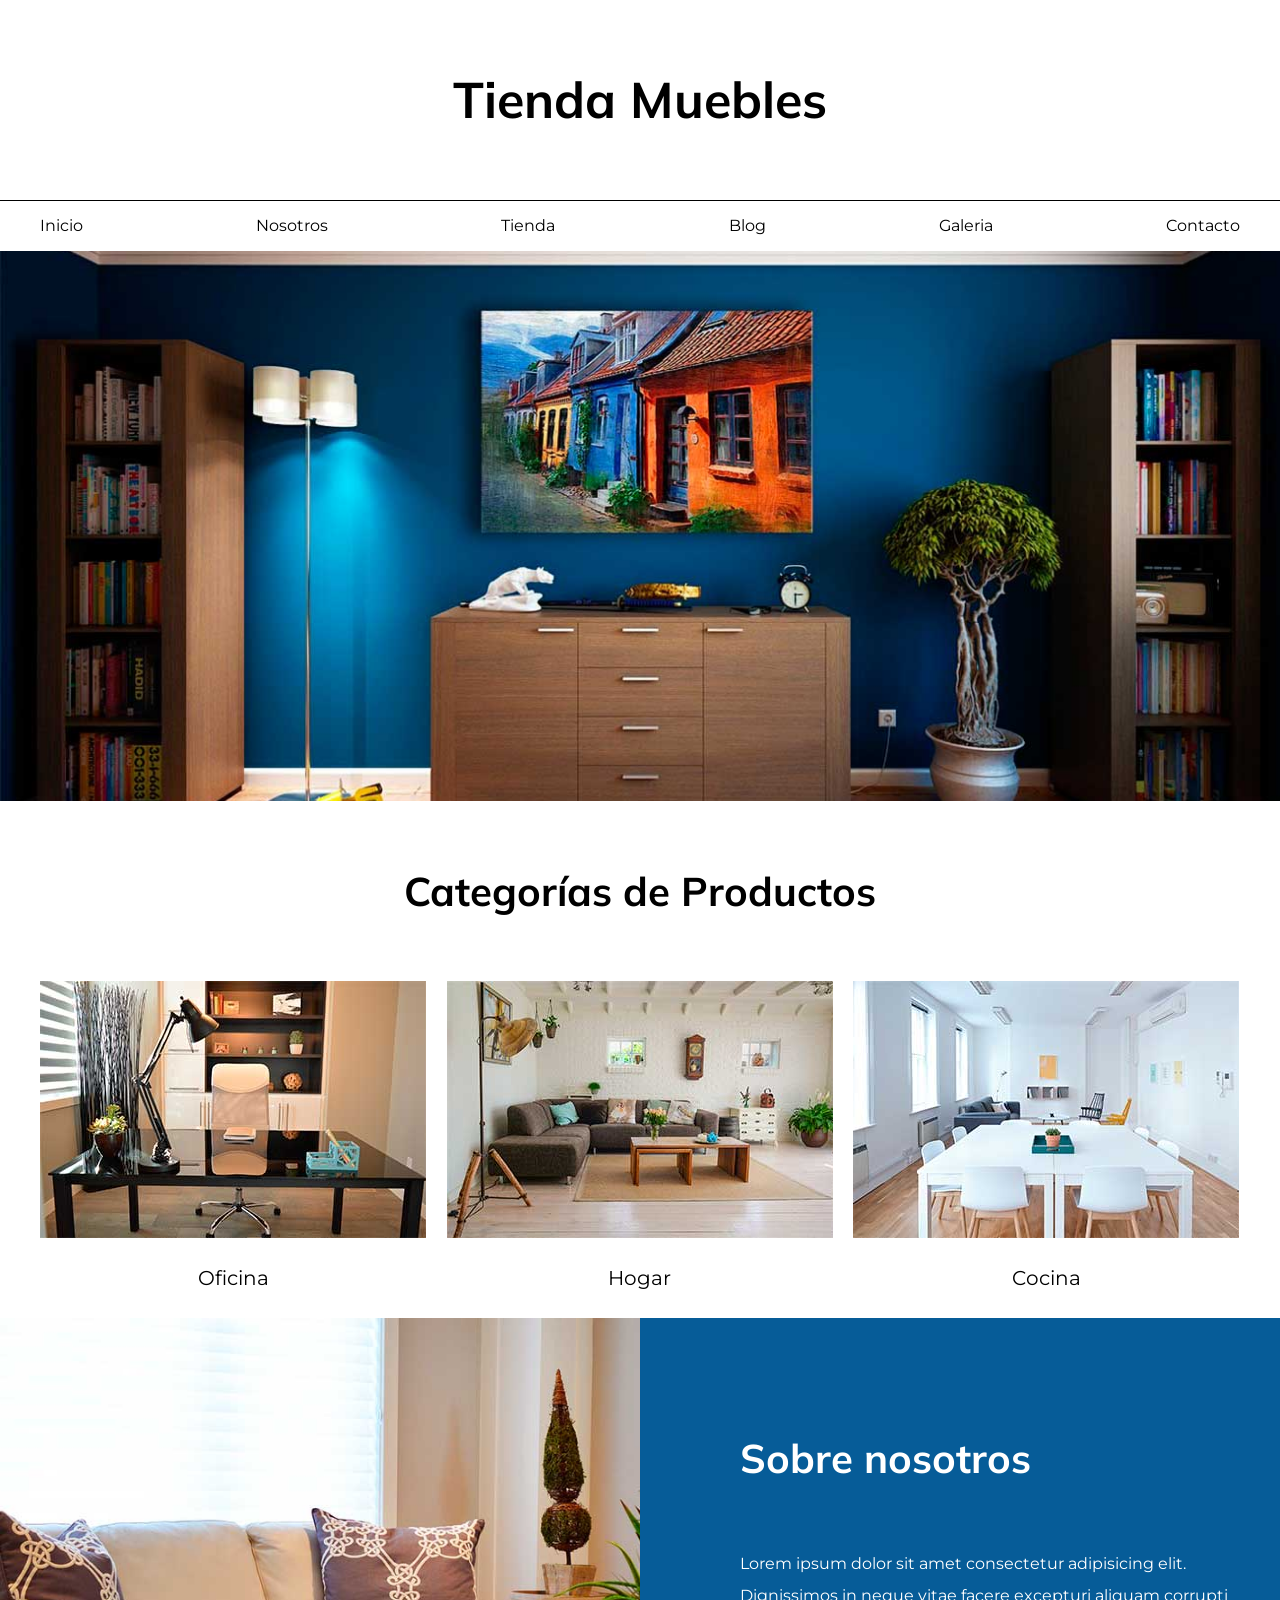
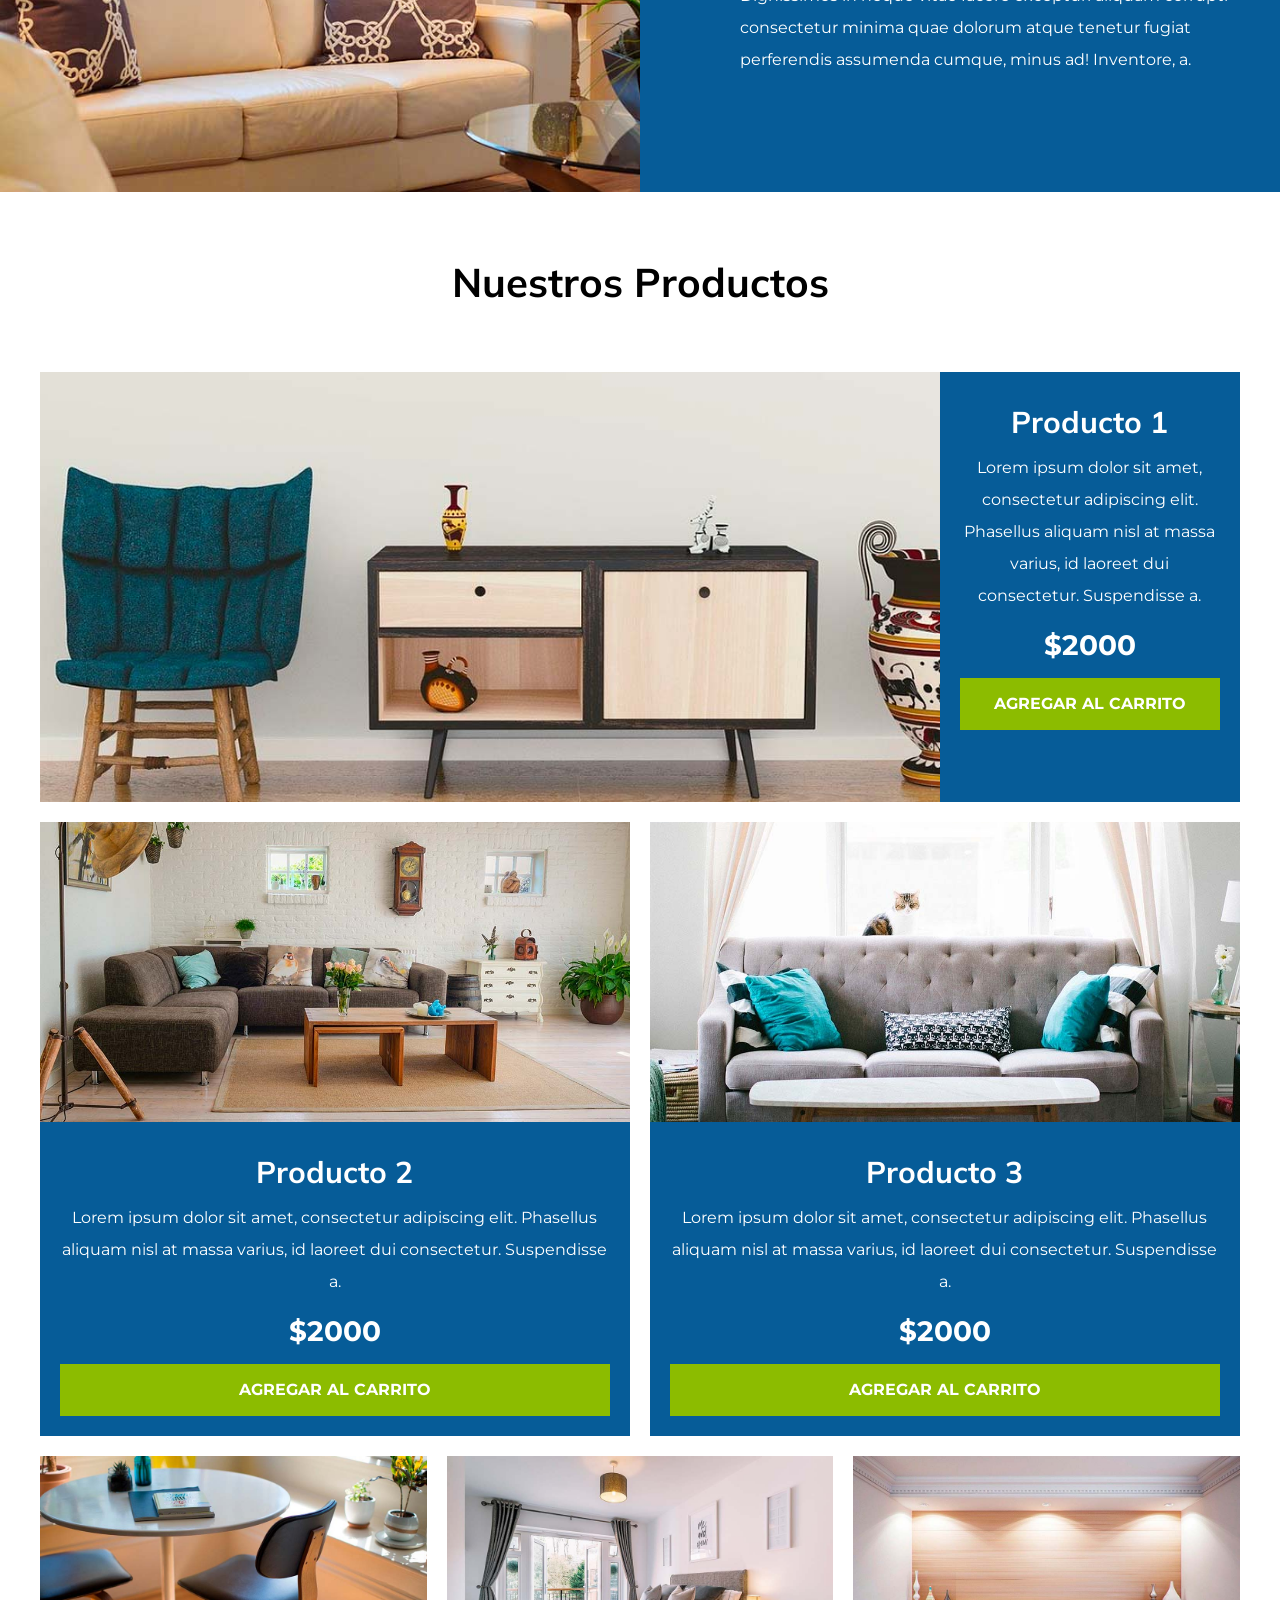
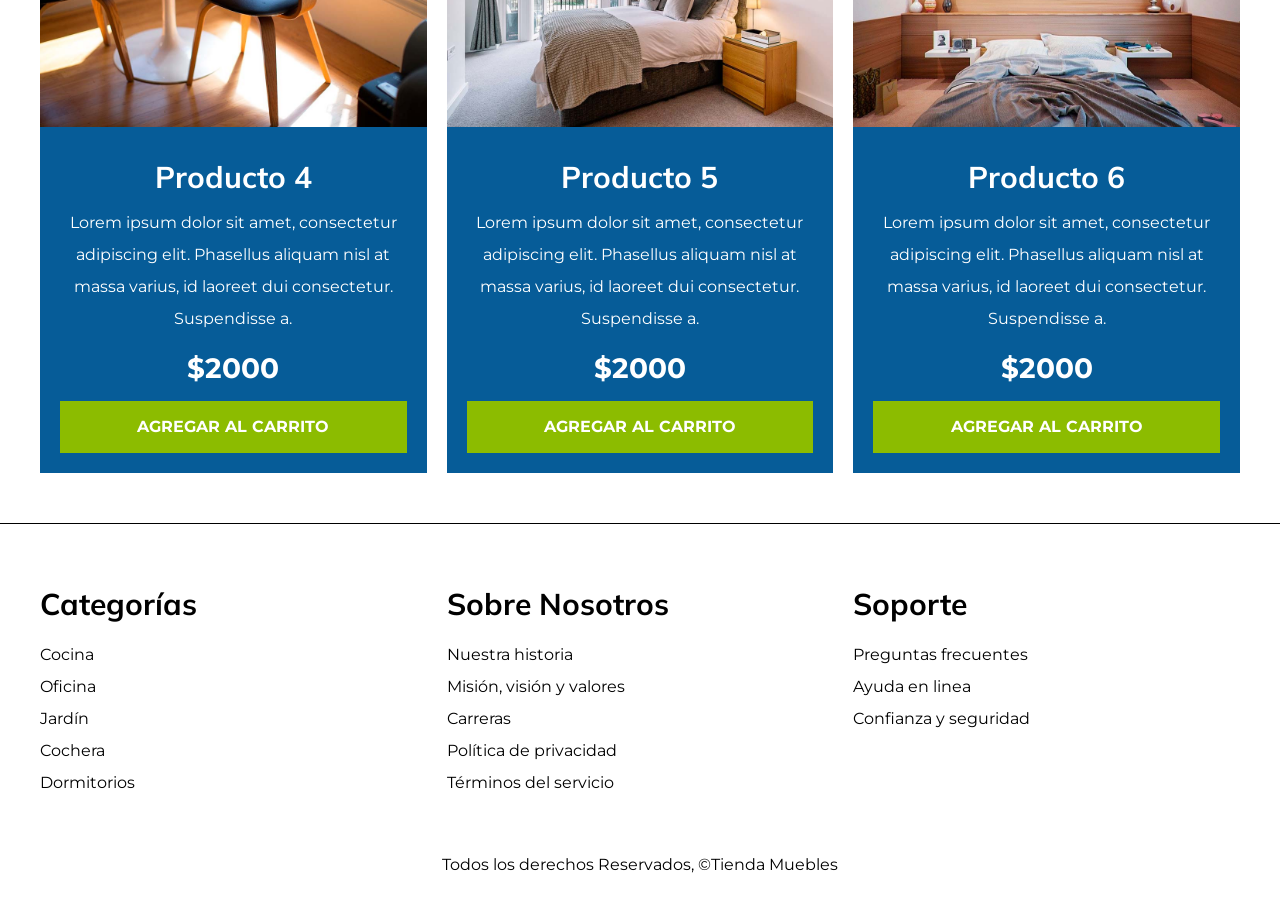
==== index.html @ 6b9de5be "first commit" ====
<!DOCTYPE html>
<html lang="es">
<head>
    <meta charset="UTF-8">
    <meta http-equiv="X-UA-Compatible" content="IE=edge">
    <meta name="viewport" content="width=device-width, initial-scale=1.0">
    <link rel="icon" type="image/png" href="logo/css2.png">
    <link rel="stylesheet" href="css/normalize.css" <link rel="preconnect" href="https://fonts.googleapis.com">
    <link rel="preconnect" href="https://fonts.gstatic.com" crossorigin>
    <link href="https://fonts.googleapis.com/css2?family=Montserrat:ital,wght@0,500;0,700;1,300&family=Mulish&display=swap" rel="stylesheet">
    <link rel="stylesheet" href="css/styles.css">
    <title>Ecommerce - Index</title>
</head>
<body>
   <header>
    <h1 class="nombre-sitio">Tienda <span>Muebles</span></h1>
   </header> 

   <div class="contenedor-navegacion">
    <nav class="navegacion-principal contenedor">
        <a href="index.html">Inicio</a>
        <a href="nosotros.html" target="_blank">Nosotros</a>
        <a href="tienda.html" target="_blank">Tienda</a>
        <a href="blog.html" target="_blank">Blog</a>
        <a href="galeria.html" target="_blank">Galeria</a>
        <a href="contacto.html" target="_blank">Contacto</a>        
       </nav>
   </div>   
   <!--La imagen principal la cargamos desde CSS-->
   <div class="hero"></div>

   


    <section class="contenedor categorias">
        <h2 class="lista-categorias">Categorías de Productos</h2>
        <div class="listado-categorias"> <!--Este div es para poder aplicarle Grid a las categorias-->
            <div class="categoria">
                <img src="img/categoria1.jpg" alt="Imágen categoría" title="Categoria1">
                <a href="">Oficina</a>
            </div>
            <div class="categoria">
                <img src="img/categoria2.jpg" alt="Imágen categoría" title="Categoria1">
                <a href="">Hogar</a>
            </div>
            <div class="categoria">
                <img src="img/categoria3.jpg" alt="Imágen categoría" title="Categoria1">
                <a href="">Cocina</a>
            </div>            
        </div> 
    </section>

    
    <section class="sobre-nosotros">
        <div class="contenedor sobre-nosotros-grid">
            <div class="texto-nosotros">
                <h2>Sobre nosotros</h2>
                <p>Lorem ipsum dolor sit amet consectetur adipisicing elit. Dignissimos in neque vitae facere excepturi aliquam corrupti consectetur minima quae dolorum atque tenetur fugiat perferendis assumenda cumque, minus ad! Inventore, a.</p>
            </div>            
        </div>       
    </section>
    
 <main class="contenido-principal contenedor">    
        <h2 class="text-center">Nuestros Productos</h2>
        <div class="listado-productos">
            <div class="producto">
                <img src="img/producto1.jpg" alt="Producto 1">
                <div class="texto-producto">
                    <h3>Producto 1</h3>
                    <p>Lorem ipsum dolor sit amet, consectetur adipiscing elit. Phasellus aliquam nisl at massa varius, id laoreet dui consectetur. Suspendisse a.</p>
                    <p class="precio">$2000</p>
                    <a class="btn" href="#">Agregar al carrito</a>
                </div><!--Info del producto-->
            </div> <!--Producto-->
            <div class="producto">
                <img src="img/producto2.jpg" alt="Producto 2">
                <div class="texto-producto">
                    <h3>Producto 2</h3>
                    <p>Lorem ipsum dolor sit amet, consectetur adipiscing elit. Phasellus aliquam nisl at massa varius, id laoreet dui consectetur. Suspendisse a.</p>
                    <p class="precio">$2000</p>
                    <a class="btn" href="#">Agregar al carrito</a>
                </div>
            </div> <!--Producto-->
            <div class="producto">
                <img src="img/producto3.jpg" alt="Producto 3">
                <div class="texto-producto">
                    <h3>Producto 3</h3>
                    <p>Lorem ipsum dolor sit amet, consectetur adipiscing elit. Phasellus aliquam nisl at massa varius, id laoreet dui consectetur. Suspendisse a.</p>
                    <p class="precio">$2000</p>
                    <a class="btn" href="#">Agregar al carrito</a>
                </div>
            </div> <!--Producto-->
            <div class="producto">
                <img src="img/producto4.jpg" alt="Producto 4">
                <div class="texto-producto">
                    <h3>Producto 4</h3>
                    <p>Lorem ipsum dolor sit amet, consectetur adipiscing elit. Phasellus aliquam nisl at massa varius, id laoreet dui consectetur. Suspendisse a.</p>
                    <p class="precio">$2000</p>
                    <a class="btn" href="#">Agregar al carrito</a>
                </div>
            </div> <!--Producto-->
            <div class="producto">
                <img src="img/producto5.jpg" alt="Producto 5">
                <div class="texto-producto">
                    <h3>Producto 5</h3>
                    <p>Lorem ipsum dolor sit amet, consectetur adipiscing elit. Phasellus aliquam nisl at massa varius, id laoreet dui consectetur. Suspendisse a.</p>
                    <p class="precio">$2000</p>
                    <a class="btn" href="#">Agregar al carrito</a>
                </div>
            </div> <!--Producto-->
            <div class="producto">
                <img src="img/producto6.jpg" alt="Producto 6">
                <div class="texto-producto">
                    <h3>Producto 6</h3>
                    <p>Lorem ipsum dolor sit amet, consectetur adipiscing elit. Phasellus aliquam nisl at massa varius, id laoreet dui consectetur. Suspendisse a.</p>
                    <p class="precio">$2000</p>
                    <a class="btn" href="#">Agregar al carrito</a>
                </div>
            </div> <!--Producto-->
        </div>  <!--Fin del listado de productos-->  
            
</main>
<footer class="site-footer">
    <div class="grid-footer contenedor">
        <div>
            <h3>Categorías</h3>
            <nav class="footer-menu">
            <a href="#">Cocina</a>
            <a href="#">Oficina</a>
            <a href="#">Jardín</a>
            <a href="#">Cochera</a>
            <a href="#">Dormitorios</a>            
             </nav>
        </div>
        <div>
            <h3>Sobre Nosotros</h3>       
            <nav class="footer-menu">
            <a href="#">Nuestra historia</a>
            <a href="#">Misión, visión y valores</a>
            <a href="#">Carreras</a>
            <a href="#">Política de privacidad</a>
            <a href="#">Términos del servicio</a>            
            </nav>
        </div>
        <div>
            <h3>Soporte</h3>
            <nav class="footer-menu">
            <a href="#">Preguntas frecuentes</a>
            <a href="#">Ayuda en linea</a>
            <a href="#">Confianza y seguridad</a>                        
        </nav>
        </div> 
    </div> 
    
<p class="copyright">Todos los derechos Reservados, &copy;Tienda Muebles</p>

</footer>   
        

    
</body>
</html>
---- css/styles.css ----
/*TRUCOS QUE SIEMPRE DEBEN IR EN EL CSS*/
html {
    box-sizing: border-box;
    font-size: 62.5%;
}
*, *:before, *:after {
    box-sizing: inherit;
}

/*Globales*/
h1, h2, h3 {
    font-family: 'Mulish', sans-serif;
    margin: 0 0 5rem 0;
}
h3 {
    font-size: 3rem;
}
h2 {
    font-size: 4rem;
}
h1 {
    font-size: 5rem;
}

a {
    text-decoration: none;
    color: black;
}
img {
    max-width: 100%;
    display: block;
}
.btn {
    background-color: #8cbc00;
    display: block;
    color: white;
    text-transform: uppercase;
    font-weight: 700;
    padding: 1rem;
    transition: background-color .3s ease-out;
    text-align: center;
    border: none;
}
.btn:hover {
    background-color: #769c02;
    cursor: pointer;
}
body {
    font-family: 'Montserrat', sans-serif;
    font-size: 1.6rem;
    line-height: 2;
}
/*Utilidades*/
.text-center {
    text-align: center;
}
.max-with-30 {
    max-width: 30rem;
}

/*Navegacion principal*/
.nombre-sitio {
    margin-top: 5rem;    
    text-align: center;
    
}
.navegacion-principal {
    border-color: grey;       
    padding: 2rem 0;
    display: flex;
    flex-direction: row;
    justify-content:space-between;
    height: 50px;
    align-items: center;
    
}
.hero {
    background-image: url(../img/principal.jpg);
    height: 55rem;
    background-repeat: no-repeat;    
    background-size:cover;  
    background-position: center center;
    
}
.contenedor {
    max-width: 120rem;
    margin: 0 auto;
    
}
.contenedor-navegacion {
    border-top: .1rem solid; 
}

/*Categorias*/
.lista-categorias {
    text-align: center;
}  
.categorias {
    padding-top: 5rem;
}  
.categoria a {
    text-align: center;
    display: block;
    padding: 2rem;
    font-size: 2rem;
}
.categoria a:hover {
    background-color: #065C98 ;
    color: white;
    border-bottom-right-radius: 1rem;
    display: block;
}

.listado-categorias {
    display: grid;
    grid-template-columns: repeat(3, 1fr) ;
    gap: 2rem ;    
}

/*Bloque sobre nosotros*/

.sobre-nosotros{
    background-image: linear-gradient(to right, transparent 50%, #065C98 50%, #065C98 100% ), url(../img/nosotros.jpg);
    padding: 10rem 0;
    background-repeat: no-repeat;
    background-size: 100%, 90rem;
}
.sobre-nosotros-grid {    
    display:flex;
    justify-content: flex-end;
}
.texto-nosotros{
    flex-basis: 50%;
    padding-left: 10rem;
    color: white; 


}

/*Bloque nuestros productos*/
.contenido-principal {
    padding-top: 5rem;
}

.listado-productos{
    display: grid;
    grid-template-columns: repeat(6, 1fr);
    gap: 2rem; 
}
.producto:nth-child(1){
   grid-column-start: 1;
   grid-column-end: 7;
   display: grid;
   grid-template-columns: 3fr 1fr; 
}
.producto:nth-child(1) img {
    height: 43rem;
    width: 100%;
    object-fit: cover;
    
}
.producto:nth-child(2){
    grid-column-start: 1;
    grid-column-end: 4;
}
.producto:nth-child(2) img{
    height: 30rem;
    width: 100%;
    object-fit: cover;
}
.producto:nth-child(3){
    grid-column-start: 4;
    grid-column-end: 7;
}
.producto:nth-child(3) img{
    height: 30rem;
    width: 100%;
    object-fit: cover;
}

.producto:nth-child(4){
    grid-column-start: 1;
    grid-column-end: 3;
}
.producto:nth-child(5){
    grid-column-start: 3;
    grid-column-end: 5;
}
.producto:nth-child(6){
    grid-column-start: 5;
    grid-column-end: 7;
}   

.producto {
 background-color: #065C98;
}

.texto-producto{
    text-align: center;
    color: white;
    padding: 2rem;
}
.texto-producto h3{
    margin: 0;
}
.texto-producto p{
    margin: 0 0 .5rem 0;
}

.texto-producto .precio {
    font-size: 2.8rem;
    font-weight: 700;
}

/*Footer*/

.site-footer h3 {
    margin-bottom: .5rem;
}

.site-footer {
    border-top: 1px solid black;
    margin-top: 5rem;
    padding-top: 5rem;
}
.grid-footer {
    display: grid;
    grid-template-columns: repeat(3, 1fr);
    gap: 2rem;
}

.footer-menu a {
    display: block;    
    
}

.copyright {
    text-align: center;
    margin-top: 5rem;
}

/*Nosotros*/

.contenido-nosotros {
    display: grid;
    grid-template-columns: 1fr 2fr;
    grid-template-columns: repeat(auto-fit, minmax(25rem, 1fr));
    column-gap: 4rem;
}

.informacion-nosotros {
    display: flex;
    flex-direction: column;
    justify-content: center;
}

/*Blog*/

.contenedor-blog {
    display: grid;
    grid-template-columns: 2fr 1fr;
    column-gap: 4rem;
}

.entrada {
    border-bottom: 2px solid grey;
    padding-bottom: 4rem;
    margin-bottom: 2rem;
}

.entrada:last-of-type {
    border: none;
}

.entrada-meta{
    display: flex;
    justify-content: space-between;
}

.entrada-meta p {
    font-weight: 900;
}

.entrada-meta span {
    color: #065C98
}

.contenido-entrada-blog {
    width: 60rem;
    margin: 0 auto;
}

/*Galeria*/

.galeria{
    list-style: none;
    padding: 0;
    margin: 0;
    display: grid;
    grid-template-columns: repeat(3, 1fr);
    gap: 2rem;   
}

.galeria img {
    height: 40rem;
    width: 40rem;
    object-fit:cover;
}

/*Formulario*/

.formulario{
    max-width: 60rem;
    margin: 0 auto;
}

.formulario fieldset {
    border: 1px solid black;
    margin-bottom: 2rem;
}

.formulario legend {
    background-color: #005485;
    width: 100%;
    text-align: center;
    color: white;
    text-transform: uppercase;
    font-weight: 700;
    padding: 1rem;
    margin-bottom: 4rem;
}

.campo {
    display: flex;
    margin-bottom: 2rem;
}

.campo label {
    flex-basis: 10rem;

}

.campo .input, .campo select, .campo textarea {
    flex: 1;
    border: 1px solid black;
    padding: 1rem;
}
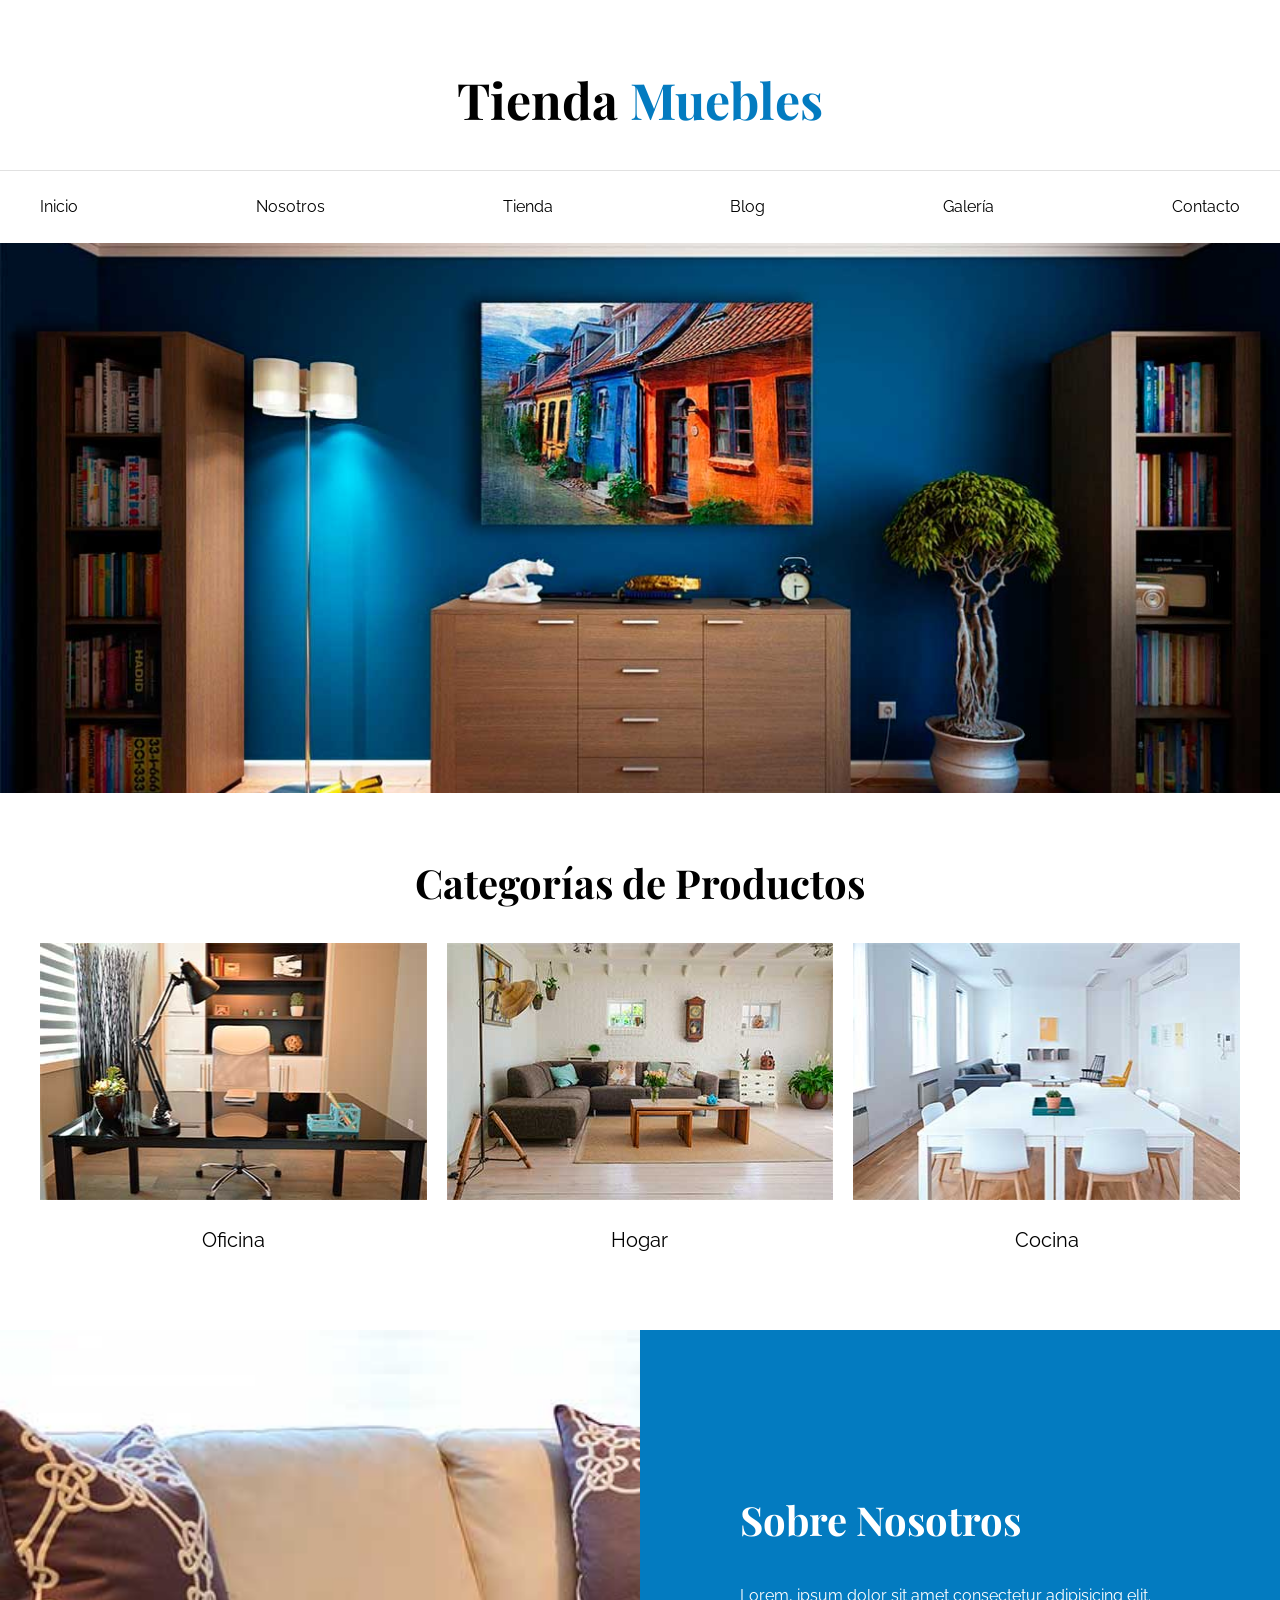
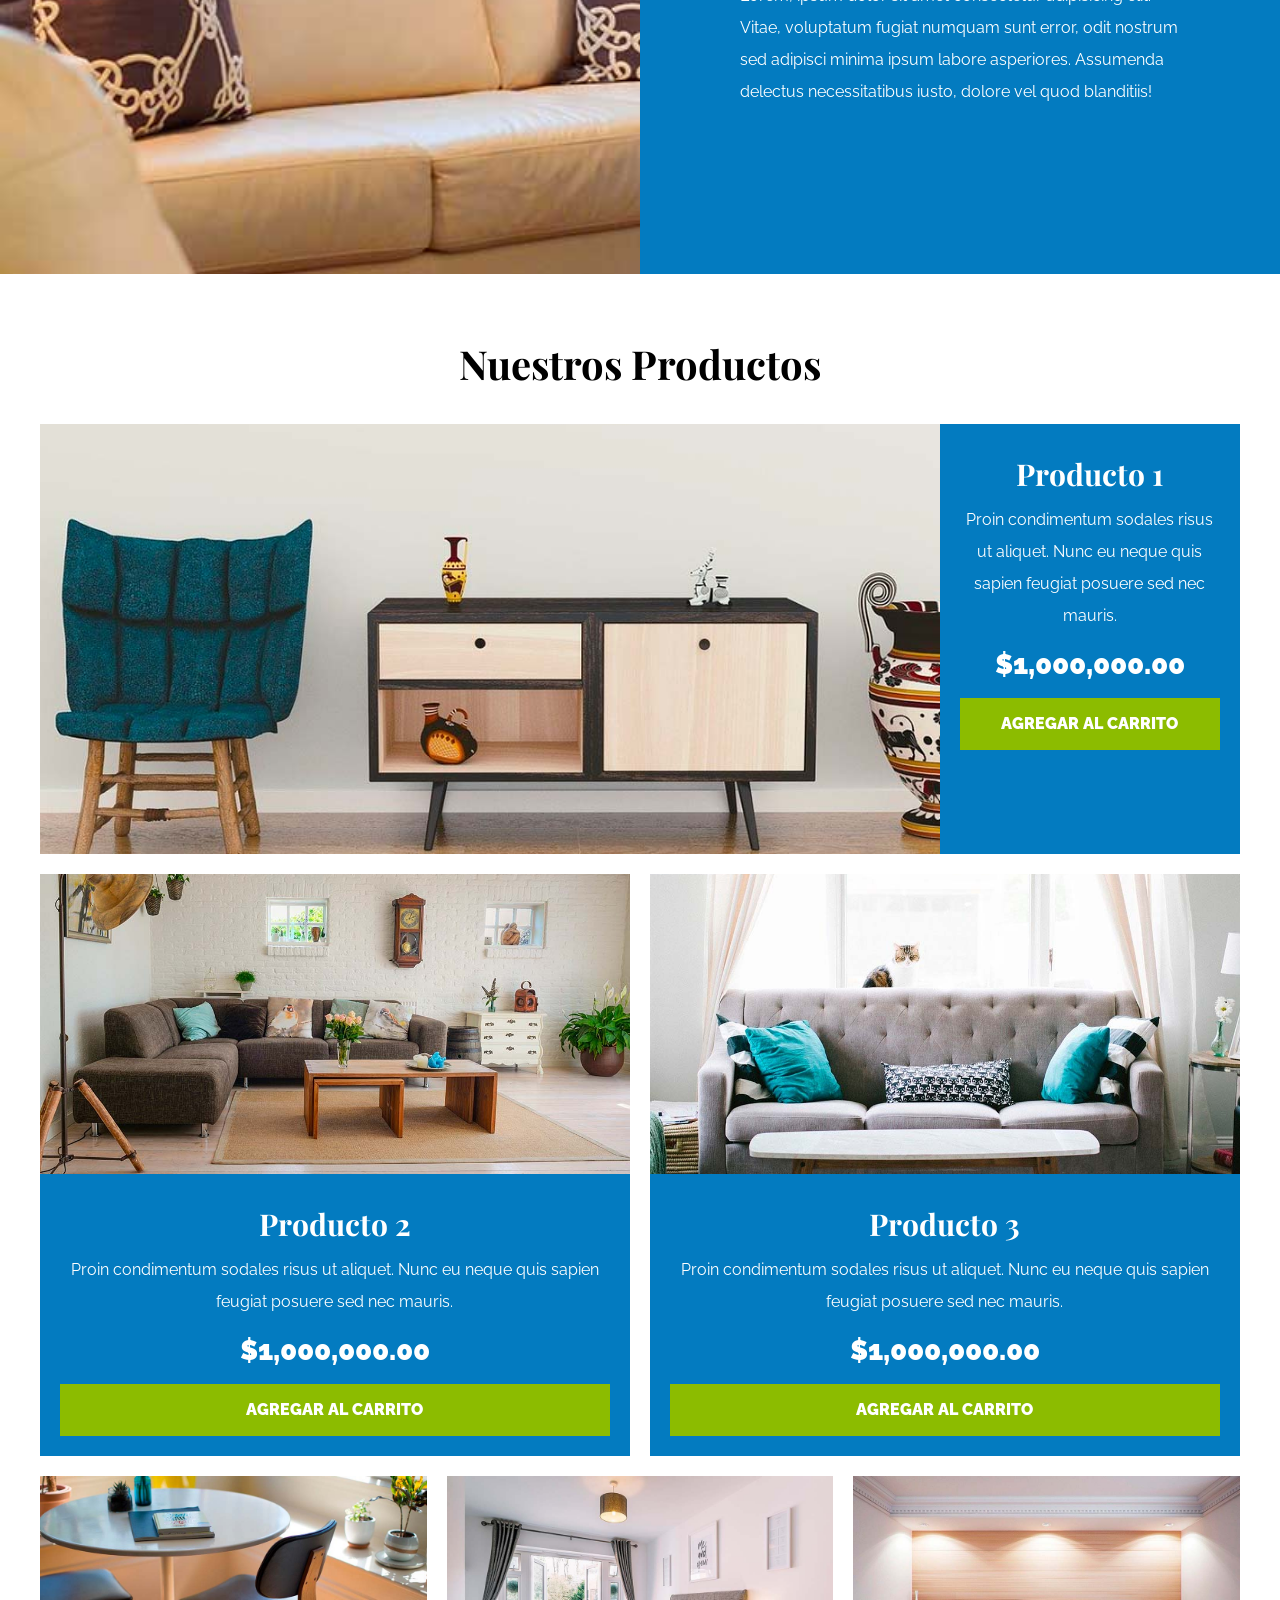
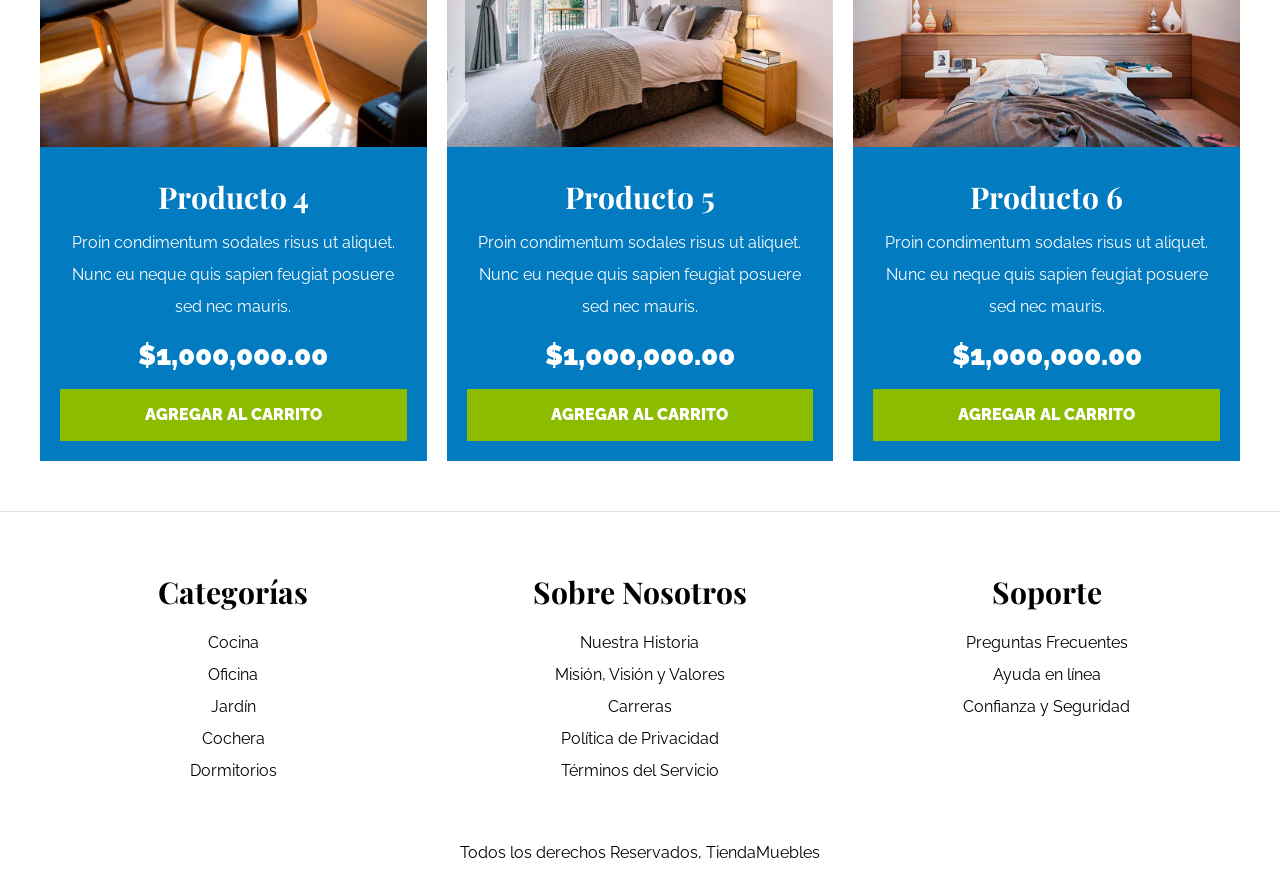
==== commit ac09c5cc: "Se sube el proyecto" ====
--- a/index.html
+++ b/index.html
@@ -4,159 +4,184 @@
     <meta charset="UTF-8">
     <meta http-equiv="X-UA-Compatible" content="IE=edge">
     <meta name="viewport" content="width=device-width, initial-scale=1.0">
-    <link rel="icon" type="image/png" href="logo/css2.png">
-    <link rel="stylesheet" href="css/normalize.css" <link rel="preconnect" href="https://fonts.googleapis.com">
-    <link rel="preconnect" href="https://fonts.gstatic.com" crossorigin>
-    <link href="https://fonts.googleapis.com/css2?family=Montserrat:ital,wght@0,500;0,700;1,300&family=Mulish&display=swap" rel="stylesheet">
-    <link rel="stylesheet" href="css/styles.css">
-    <title>Ecommerce - Index</title>
+    <title>Ecommerce - Home</title>
+    <link rel="stylesheet" href="css/normalize.css">
+    <link rel="preconnect" href="https://fonts.googleapis.com">
+<link rel="preconnect" href="https://fonts.gstatic.com" crossorigin>
+<link href="https://fonts.googleapis.com/css2?family=Playfair+Display:wght@700&family=Raleway:wght@400;700;900&display=swap" rel="stylesheet">
+    <link rel="stylesheet" href="css/app.css">
 </head>
 <body>
-   <header>
-    <h1 class="nombre-sitio">Tienda <span>Muebles</span></h1>
-   </header> 
-
-   <div class="contenedor-navegacion">
-    <nav class="navegacion-principal contenedor">
-        <a href="index.html">Inicio</a>
-        <a href="nosotros.html" target="_blank">Nosotros</a>
-        <a href="tienda.html" target="_blank">Tienda</a>
-        <a href="blog.html" target="_blank">Blog</a>
-        <a href="galeria.html" target="_blank">Galeria</a>
-        <a href="contacto.html" target="_blank">Contacto</a>        
-       </nav>
-   </div>   
-   <!--La imagen principal la cargamos desde CSS-->
-   <div class="hero"></div>
-
-   
+    <header>
+        <h1 class="nombre-sitio">Tienda <span> Muebles </span></h1>
+    </header>
+    
+    <div class="contenedor-navegacion">
+        <nav class="nav-principal contenedor">
+            <a href="index.html">Inicio</a>
+            <a href="nosotros.html">Nosotros</a>
+            <a href="tienda.html">Tienda</a>
+            <a href="blog.html">Blog</a>
+            <a href="galeria.html">Galería</a>
+            <a href="contacto.html">Contacto</a>
+        </nav>
+    </div>
 
 
+    <div class="hero"></div>
+
     <section class="contenedor categorias">
-        <h2 class="lista-categorias">Categorías de Productos</h2>
-        <div class="listado-categorias"> <!--Este div es para poder aplicarle Grid a las categorias-->
+        <h2 class="text-center">Categorías de Productos</h2>
+
+        <div class="listado-categorias">
             <div class="categoria">
-                <img src="img/categoria1.jpg" alt="Imágen categoría" title="Categoria1">
-                <a href="">Oficina</a>
+                <img src="img/categoria1.jpg" alt="Imagen Categoría" />
+                <a href="#">Oficina</a>
             </div>
+
             <div class="categoria">
-                <img src="img/categoria2.jpg" alt="Imágen categoría" title="Categoria1">
-                <a href="">Hogar</a>
+                <img src="img/categoria2.jpg" alt="Imagen Categoría" />
+                <a href="#">Hogar</a>
             </div>
+
             <div class="categoria">
-                <img src="img/categoria3.jpg" alt="Imágen categoría" title="Categoria1">
-                <a href="">Cocina</a>
-            </div>            
-        </div> 
+                <img src="img/categoria3.jpg" alt="Imagen Categoría" />
+                <a href="#">Cocina</a>
+            </div>
+        </div>
     </section>
 
-    
+
     <section class="sobre-nosotros">
         <div class="contenedor sobre-nosotros-grid">
             <div class="texto-nosotros">
-                <h2>Sobre nosotros</h2>
-                <p>Lorem ipsum dolor sit amet consectetur adipisicing elit. Dignissimos in neque vitae facere excepturi aliquam corrupti consectetur minima quae dolorum atque tenetur fugiat perferendis assumenda cumque, minus ad! Inventore, a.</p>
-            </div>            
-        </div>       
+                <h2>Sobre Nosotros</h2>
+                <p>Lorem, ipsum dolor sit amet consectetur adipisicing elit. Vitae, voluptatum fugiat numquam sunt error, odit nostrum sed adipisci minima ipsum labore asperiores. Assumenda delectus necessitatibus iusto, dolore vel quod blanditiis!</p>
+            </div>
+        </div>
     </section>
-    
- <main class="contenido-principal contenedor">    
+
+
+    <main class="contenido-principal contenedor ">
         <h2 class="text-center">Nuestros Productos</h2>
+        
         <div class="listado-productos">
             <div class="producto">
-                <img src="img/producto1.jpg" alt="Producto 1">
+                <img src="img/producto1.jpg" alt="Imagen Producto" >
+
                 <div class="texto-producto">
                     <h3>Producto 1</h3>
-                    <p>Lorem ipsum dolor sit amet, consectetur adipiscing elit. Phasellus aliquam nisl at massa varius, id laoreet dui consectetur. Suspendisse a.</p>
-                    <p class="precio">$2000</p>
-                    <a class="btn" href="#">Agregar al carrito</a>
-                </div><!--Info del producto-->
-            </div> <!--Producto-->
+                    <p>Proin condimentum sodales risus ut aliquet. Nunc eu neque quis sapien feugiat posuere sed nec mauris.</p>
+                    <p class="precio">$1,000,000.00</p>
+
+                    <a class="btn" href="#">Agregar al Carrito</a>
+                </div> <!-- Info Producto -->
+            </div> <!-- Producto -->
+
             <div class="producto">
-                <img src="img/producto2.jpg" alt="Producto 2">
+                <img src="img/producto2.jpg" alt="Imagen Producto" >
+
                 <div class="texto-producto">
                     <h3>Producto 2</h3>
-                    <p>Lorem ipsum dolor sit amet, consectetur adipiscing elit. Phasellus aliquam nisl at massa varius, id laoreet dui consectetur. Suspendisse a.</p>
-                    <p class="precio">$2000</p>
-                    <a class="btn" href="#">Agregar al carrito</a>
-                </div>
-            </div> <!--Producto-->
+                    <p>Proin condimentum sodales risus ut aliquet. Nunc eu neque quis sapien feugiat posuere sed nec mauris.</p>
+                    <p class="precio">$1,000,000.00</p>
+
+                    <a class="btn" href="#">Agregar al Carrito</a>
+                </div> <!-- Info Producto -->
+            </div> <!-- Producto -->
+
             <div class="producto">
-                <img src="img/producto3.jpg" alt="Producto 3">
+                <img src="img/producto3.jpg" alt="Imagen Producto" >
+
                 <div class="texto-producto">
                     <h3>Producto 3</h3>
-                    <p>Lorem ipsum dolor sit amet, consectetur adipiscing elit. Phasellus aliquam nisl at massa varius, id laoreet dui consectetur. Suspendisse a.</p>
-                    <p class="precio">$2000</p>
-                    <a class="btn" href="#">Agregar al carrito</a>
-                </div>
-            </div> <!--Producto-->
+                    <p>Proin condimentum sodales risus ut aliquet. Nunc eu neque quis sapien feugiat posuere sed nec mauris.</p>
+                    <p class="precio">$1,000,000.00</p>
+
+                    <a class="btn" href="#">Agregar al Carrito</a>
+                </div> <!-- Info Producto -->
+            </div> <!-- Producto -->
+
             <div class="producto">
-                <img src="img/producto4.jpg" alt="Producto 4">
+                <img src="img/producto4.jpg" alt="Imagen Producto" >
+
                 <div class="texto-producto">
                     <h3>Producto 4</h3>
-                    <p>Lorem ipsum dolor sit amet, consectetur adipiscing elit. Phasellus aliquam nisl at massa varius, id laoreet dui consectetur. Suspendisse a.</p>
-                    <p class="precio">$2000</p>
-                    <a class="btn" href="#">Agregar al carrito</a>
-                </div>
-            </div> <!--Producto-->
+                    <p>Proin condimentum sodales risus ut aliquet. Nunc eu neque quis sapien feugiat posuere sed nec mauris.</p>
+                    <p class="precio">$1,000,000.00</p>
+
+                    <a class="btn" href="#">Agregar al Carrito</a>
+                </div> <!-- Info Producto -->
+            </div> <!-- Producto -->
+
             <div class="producto">
-                <img src="img/producto5.jpg" alt="Producto 5">
+                <img src="img/producto5.jpg" alt="Imagen Producto" >
+
                 <div class="texto-producto">
                     <h3>Producto 5</h3>
-                    <p>Lorem ipsum dolor sit amet, consectetur adipiscing elit. Phasellus aliquam nisl at massa varius, id laoreet dui consectetur. Suspendisse a.</p>
-                    <p class="precio">$2000</p>
-                    <a class="btn" href="#">Agregar al carrito</a>
-                </div>
-            </div> <!--Producto-->
+                    <p>Proin condimentum sodales risus ut aliquet. Nunc eu neque quis sapien feugiat posuere sed nec mauris.</p>
+                    <p class="precio">$1,000,000.00</p>
+
+                    <a class="btn" href="#">Agregar al Carrito</a>
+                </div> <!-- Info Producto -->
+            </div> <!-- Producto -->
+
             <div class="producto">
-                <img src="img/producto6.jpg" alt="Producto 6">
+                <img src="img/producto6.jpg" alt="Imagen Producto" >
+
                 <div class="texto-producto">
                     <h3>Producto 6</h3>
-                    <p>Lorem ipsum dolor sit amet, consectetur adipiscing elit. Phasellus aliquam nisl at massa varius, id laoreet dui consectetur. Suspendisse a.</p>
-                    <p class="precio">$2000</p>
-                    <a class="btn" href="#">Agregar al carrito</a>
-                </div>
-            </div> <!--Producto-->
-        </div>  <!--Fin del listado de productos-->  
-            
-</main>
-<footer class="site-footer">
-    <div class="grid-footer contenedor">
-        <div>
-            <h3>Categorías</h3>
-            <nav class="footer-menu">
-            <a href="#">Cocina</a>
-            <a href="#">Oficina</a>
-            <a href="#">Jardín</a>
-            <a href="#">Cochera</a>
-            <a href="#">Dormitorios</a>            
-             </nav>
+                    <p>Proin condimentum sodales risus ut aliquet. Nunc eu neque quis sapien feugiat posuere sed nec mauris.</p>
+                    <p class="precio">$1,000,000.00</p>
+
+                    <a class="btn" href="#">Agregar al Carrito</a>
+                </div> <!-- Info Producto -->
+            </div> <!-- Producto -->
+
+        </div> <!-- Fin de Listado de Productos -->
+    </main>
+
+
+
+
+    <footer class="site-footer">
+        <div class="grid-footer contenedor">
+            <div>
+                <h3>Categorías</h3>
+
+                <nav class="footer-menu">
+                    <a href="#">Cocina</a>
+                    <a href="#">Oficina</a>
+                    <a href="#">Jardín</a>
+                    <a href="#">Cochera</a>
+                    <a href="#">Dormitorios</a>
+                </nav>
+            </div>
+
+            <div>
+                <h3>Sobre Nosotros</h3>
+                <nav class="footer-menu">
+                    <a href="#">Nuestra Historia</a>
+                    <a href="#">Misión, Visión y Valores</a>
+                    <a href="#">Carreras</a>
+                    <a href="#">Política de Privacidad</a>
+                    <a href="#">Términos del Servicio</a>
+                </nav>
+            </div>
+
+            <div>
+                <h3>Soporte</h3>
+                <nav class="footer-menu">
+                    <a href="#">Preguntas Frecuentes</a>
+                    <a href="#">Ayuda en línea</a>
+                    <a href="#">Confianza y Seguridad</a>
+                </nav>
+            </div>
+
         </div>
-        <div>
-            <h3>Sobre Nosotros</h3>       
-            <nav class="footer-menu">
-            <a href="#">Nuestra historia</a>
-            <a href="#">Misión, visión y valores</a>
-            <a href="#">Carreras</a>
-            <a href="#">Política de privacidad</a>
-            <a href="#">Términos del servicio</a>            
-            </nav>
-        </div>
-        <div>
-            <h3>Soporte</h3>
-            <nav class="footer-menu">
-            <a href="#">Preguntas frecuentes</a>
-            <a href="#">Ayuda en linea</a>
-            <a href="#">Confianza y seguridad</a>                        
-        </nav>
-        </div> 
-    </div> 
-    
-<p class="copyright">Todos los derechos Reservados, &copy;Tienda Muebles</p>
 
-</footer>   
-        
+        <p class="copyright">Todos los derechos Reservados, TiendaMuebles</p>
+    </footer>
 
-    
 </body>
-</html>
+</html>
--- a/css/app.css
+++ b/css/app.css
@@ -0,0 +1,466 @@
+html {
+    box-sizing: border-box;
+    font-size: 62.5%; /* 1REM = 10px */
+}
+*, *:before, *:after {
+    box-sizing: inherit;
+}
+body {
+    font-family: 'Raleway', sans-serif;
+    font-size: 1.6rem;
+    line-height: 2;
+}
+
+/* Globales */
+h1, 
+h2, 
+h3 {
+    font-family: 'Playfair Display', serif;
+    margin: 0 0 2rem 0;
+}
+
+h1 {
+    font-size: 4rem;
+}
+
+@media (min-width: 768px) { 
+    h1 {
+        font-size: 5rem;
+    }
+ }
+
+h2 {
+    font-size: 3.5rem;
+}
+
+@media (min-width: 768px ) { 
+    h2 {
+        font-size: 4rem;
+    }
+ }
+
+h3 {
+    font-size: 2.5rem;
+}
+
+@media (min-width: 768px) { 
+    h3 {
+        font-size: 3rem;
+    }
+ }
+a {
+    text-decoration: none;
+    color: #000;
+}
+.contenedor {
+    max-width: 120rem;
+    margin: 0 auto;
+}
+img {
+    max-width: 100%;
+    display: block;
+}
+
+.btn {
+    background-color: #8cbc00;
+    display: block;
+    color: #FFF;
+    text-transform: uppercase;
+    font-weight: 900;
+    padding: 1rem;
+    transition: background-color .3s ease-out ;
+    text-align: center;
+    border: none;
+    width: 100%;
+}
+.btn:hover {
+    background-color: #769c02;
+    cursor: pointer;
+}
+
+@media (min-width: 768px) { 
+    .btn {
+        width: auto;
+    }
+ }
+
+/** Utilidades */
+.text-center {
+    text-align: center;
+}
+
+@media (min-width: 768px) { 
+    .max-width-30 {
+        max-width: 30rem;
+    }
+ }
+
+
+/** Header y Navegacion **/
+.nombre-sitio {
+    margin-top: 5rem;
+    text-align: center;
+}
+.nombre-sitio span {
+    color: #037bc0;
+}
+.contenedor-navegacion {
+    border-top: .1rem solid #e1e1e1;
+}
+.nav-principal {
+    padding: 2rem 0;
+    display: flex;
+    flex-direction: column;
+    align-items: center;
+    
+}
+
+@media (min-width: 768px) { 
+    .nav-principal {
+        justify-content: space-between;
+        flex-direction: row;  
+    }
+ }
+
+.hero {
+    background-image: url(../img/principal.jpg);
+    background-repeat: no-repeat;
+    background-size: cover;
+    background-position: center center;
+    height: 25rem;
+}
+
+@media (min-width: 768px) { 
+    .hero {
+        height: 55rem;
+    }
+ }
+
+/** Categorias **/
+.categorias {
+    padding: 5rem 0;
+}
+
+.categoria {
+    margin-bottom: 2rem;
+}
+
+@media (min-width: 768px) { 
+    .categoria {
+        margin-bottom: 0;
+    }
+ }
+
+.categoria img {
+    width: 100%;
+}
+
+.categoria a {
+    text-align: center;
+    display: block;
+    padding: 2rem;
+    font-size: 2rem;
+}
+.categoria a:hover {
+    background-color: #037bc0;
+    color: #FFFFFF;
+    border-bottom-right-radius: 1rem;
+}
+
+@media (min-width: 768px) { 
+    .listado-categorias {
+        display: grid;
+        grid-template-columns: repeat(3, 1fr);
+        gap: 2rem;
+    }
+ }
+
+/** Bloque Nosotros */
+
+.sobre-nosotros {
+    background-image: linear-gradient( to bottom, transparent 50%, #037bc0 50%, #037bc0 100% ), url(../img/nosotros.jpg);
+    background-position: center, top left;    
+    background-repeat: no-repeat;
+    background-size: 100%, 70rem;
+    
+}
+
+
+@media (min-width: 768px) { 
+    .sobre-nosotros {
+        background-image: linear-gradient( to right, transparent 50%, #037bc0 50%, #037bc0 100% ), url(../img/nosotros.jpg);
+        background-position: left center ;
+        padding: 10rem 0;        
+        background-size: 100%, 160rem;
+    }
+ }
+
+.sobre-nosotros-grid {
+    display: grid;
+    grid-template-rows: repeat(2, 1fr);    
+}
+
+@media (min-width: 768px) { 
+    .sobre-nosotros-grid {
+        grid-template-columns: repeat(2, 1fr);
+        grid-template-rows: unset;
+        column-gap: 10rem;
+    }
+ }
+
+.texto-nosotros {
+    grid-row: 2 / 3;    
+    color: #FFF;
+    padding: 5rem;
+    
+}
+
+@media (min-width: 768px) { 
+    .texto-nosotros {
+        grid-column: 2 / 3;        
+    }
+ }
+
+/** Listado de Productos **/
+.contenido-principal {
+    padding-top: 5rem;
+}
+
+@media (min-width: 768px) { 
+    .listado-productos {
+        display: grid;
+        grid-template-columns: repeat(6, 1fr);
+        gap: 2rem;
+    }
+    .producto:nth-child(1) {
+        grid-column-start: 1;
+        grid-column-end: 7;
+        display: grid;
+        grid-template-columns: 3fr 1fr;
+    }
+    .producto:nth-child(1) img {
+        height: 43rem;
+        width: 100%;
+        object-fit: cover;
+    }
+    .producto:nth-child(2) {
+        grid-column-start: 1;
+        grid-column-end: 4;
+    }
+    .producto:nth-child(2) img,
+    .producto:nth-child(3) img {
+        height: 30rem;
+        width: 100%;
+        object-fit: cover;
+    }
+    .producto:nth-child(3) {
+        grid-column-start: 4;
+        grid-column-end: 7;
+    }
+    .producto:nth-child(4) {
+        grid-column-start: 1;
+        grid-column-end: 3;
+    }
+    .producto:nth-child(5) {
+        grid-column-start: 3;
+        grid-column-end: 5;
+    }
+    .producto:nth-child(6) {
+        grid-column-start: 5;
+        grid-column-end: 7;
+    }
+ }
+
+
+.producto {
+    background-color: #037bc0;
+    margin-bottom: 2rem;
+}
+
+@media (min-width: 768px) { 
+    .producto {
+        margin-bottom: 0;
+    }
+ }
+
+.producto:nth-child(6) {
+    margin-bottom: 0;
+}
+
+.texto-producto {
+    text-align: center;
+    color: #FFFFFF;
+    padding: 2rem;
+}
+.texto-producto h3 {
+    margin: 0;
+}
+.texto-producto p {
+    margin: 0 0 .5rem 0;
+}
+.texto-producto .precio {
+    font-size: 2.8rem;
+    font-weight: 900;
+}
+
+/** Footer **/
+.site-footer {
+    border-top: 1px solid #e1e1e1;
+    margin-top: 5rem;
+    padding-top: 5rem;
+}
+.site-footer h3 {
+    margin-bottom: .5rem;
+}
+.grid-footer {
+    text-align: center;
+}
+
+@media (min-width: 768px) { 
+    .grid-footer {
+        display: grid;
+        grid-template-columns: repeat(3, 1fr);
+        gap: 2rem;
+    }
+ }
+
+.footer-menu a {
+    display: block;
+}
+
+.copyright {
+    margin-top: 5rem;
+    text-align: center;
+}
+
+/** Nosotros **/
+.contenido-nosotros {
+    display: grid;
+    grid-template-columns: 1fr 2fr;
+    grid-template-columns: repeat(auto-fit, minmax( 25rem, 1fr ) );
+    column-gap: 4rem;
+}
+.informacion-nosotros {
+    display: flex;
+    flex-direction: column;
+    justify-content: center;
+    padding: 5rem;
+}
+
+@media (min-width: 768px) { 
+    .informacion-nosotros {
+        padding: 0;
+    }
+ }
+
+/** Blog */
+
+@media (min-width: 768px) { 
+    .contenedor-blog {
+        display: grid;
+        grid-template-columns: 2fr 1fr;
+        column-gap: 4rem;
+    }
+ }
+
+.entrada {
+    border-bottom: 2px solid #e1e1e1;   
+    padding-bottom: 4rem; 
+    margin-bottom: 2rem;    
+}
+
+.entrada h2 {
+    text-align: center;
+}
+
+@media (min-width: 768px) { 
+    .entrada h2 {
+        text-align: left;
+    }
+ }
+
+.contenido-blog {
+    padding: 2rem;
+}
+.entrada:last-of-type {
+    border: none;
+}
+
+@media (min-width: 768px) { 
+    .entrada-meta {
+        display: flex;
+        justify-content: space-between;
+    }
+ }
+
+.entrada-meta p {
+    font-weight: bold;
+}
+.entrada-meta span {
+    color: #037bc0;
+}
+.contenido-entrada-blog {
+    width: 60rem;
+    margin: 0 auto;
+}
+
+/* Galeria */
+
+.galeria {
+    list-style: none;
+    padding: 0;
+    margin: 0;
+    display: grid;
+    grid-template-columns: repeat(2, 1fr);
+    gap: 1rem;   
+ }
+
+ @media (min-width: 768px) { 
+    .galeria {
+        grid-template-columns: repeat(3, 1fr);
+    }
+  }
+ 
+ .galeria img {
+    width: 40rem;
+    height: 40rem;
+    object-fit: cover ;   
+ }
+
+/* Formulario */
+
+.formulario {
+    max-width: 60rem;
+    margin: 0 auto;
+}
+
+.formulario fieldset {
+   border: 1px solid black;
+   margin-bottom: 2rem;
+}
+.formulario legend {
+    background-color: #005485;
+    width: 100%;
+    text-align: center;
+    color: #FFF;
+    text-transform: uppercase;
+    font-weight: 900;
+    padding: 1rem;
+    margin-bottom: 4rem;
+
+}
+
+.campo {
+    display: flex;
+    margin-bottom: 2rem;
+}
+.campo label {
+    flex-basis: 10rem;
+} 
+.campo input:not([type="radio"]),
+.campo textarea,
+.campo select  {
+    flex: 1;
+    border: 1px solid #e1e1e1;
+    padding: 1rem;
+}
